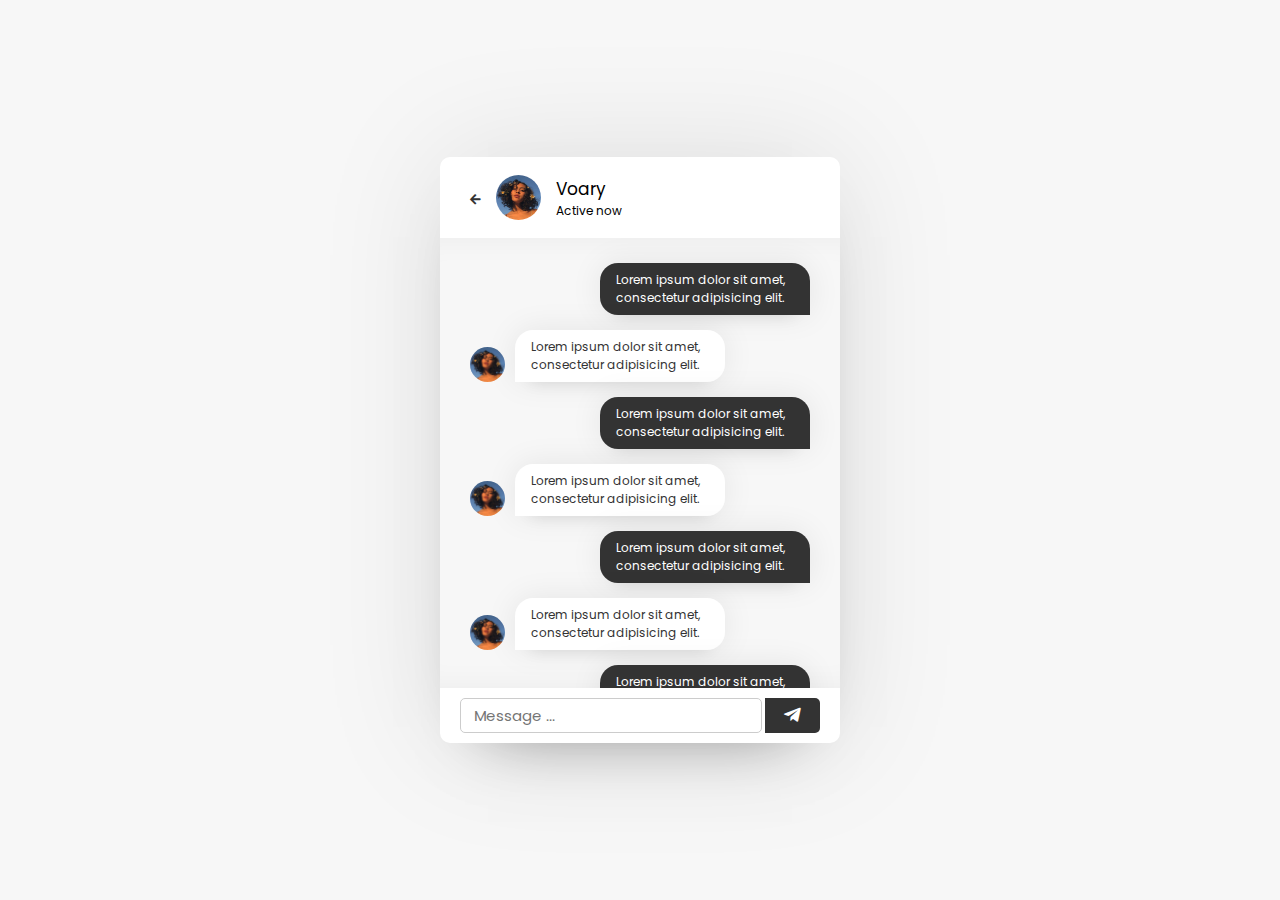
==== chat.html @ 29cea629 "Chat Area front end part completed" ====
<!DOCTYPE html>
<html>
<head>
	<meta charset="utf-8">
	<meta name="viewport" content="width=device-width, initial-scale=1">
	<title> | Chat-Box |</title>
	<link rel="stylesheet" type="text/css" href="assets/css/styles.css">
	<link rel="stylesheet" href="https://cdnjs.cloudflare.com/ajax/libs/font-awesome/5.15.2/css/all.min.css">
</head>
<body>
	<div class="wrapper-chat">
		<section class="chat-area">
			<header>
				<a href="#" class="back-icon"> <i class="fas fa-arrow-left"></i></a>
				<img src="assets/img/user.jpg" alt="">
				<div class="details">
					<span> Voary </span>
					<p> Active now </p>
				</div>
			</header>
			<div class="chat-box">
				<div class="chat outgoing">
					<div class="details">
						<p>Lorem ipsum dolor sit amet, consectetur adipisicing elit.</p>
					</div>
				</div>
				<div class="chat incoming">
					<img src="assets/img/user.jpg" alt="">
					<div class="details">
						<p>Lorem ipsum dolor sit amet, consectetur adipisicing elit.</p>
					</div>
				</div>
				<div class="chat outgoing">
					<div class="details">
						<p>Lorem ipsum dolor sit amet, consectetur adipisicing elit.</p>
					</div>
				</div>
				<div class="chat incoming">
					<img src="assets/img/user.jpg" alt="">
					<div class="details">
						<p>Lorem ipsum dolor sit amet, consectetur adipisicing elit.</p>
					</div>
				</div>
				<div class="chat outgoing">
					<div class="details">
						<p>Lorem ipsum dolor sit amet, consectetur adipisicing elit.</p>
					</div>
				</div>
				<div class="chat incoming">
					<img src="assets/img/user.jpg" alt="">
					<div class="details">
						<p>Lorem ipsum dolor sit amet, consectetur adipisicing elit.</p>
					</div>
				</div>
				<div class="chat outgoing">
					<div class="details">
						<p>Lorem ipsum dolor sit amet, consectetur adipisicing elit.</p>
					</div>
				</div>
				<div class="chat incoming">
					<img src="assets/img/user.jpg" alt="">
					<div class="details">
						<p>Lorem ipsum dolor sit amet, consectetur adipisicing elit.</p>
					</div>
				</div>
			</div>
			<form action="#" class="typing-area">
				<input type="text" placeholder="Message ..." >
				<button> <i class="fab fa-telegram-plane"></i></button>
			</form>
		</section>
	</div>


	<script type="text/javascript" src="assets/js/script.js"></script>
	<script>document.write('<script src="http://' + (location.host || 'localhost').split(':')[0] + ':35729/livereload.js?snipver=1"></' + 'script>')</script>
</body>
</html>
---- assets/css/styles.css ----
/* Google Fonts */
@import url('https://fonts.googleapis.com/css2?family=Poppins:wght@400;500;600;700&display=swap');

*{
	font-size: 12px;
  margin: 0;
  padding: 0;
  box-sizing: border-box;
  text-decoration: none;
  font-family: 'Poppins', sans-serif;
}
body{
	display: flex;
  align-items: center;
  justify-content: center;
  min-height: 100vh;
  background: #f7f7f7;
}

.wrapper {
	background: #fff;
	width: 425px;
	box-shadow: 0 0 128px 0 rgba(0, 0, 0, 0.1),
							0 32px 64px -48px rgba(0, 0, 0, 0.5);
	border-radius: 10px;
}
.wrapper-login,
.wrapper-users {
	background: #fff;
	width: 395px;
	box-shadow: 0 0 128px 0 rgba(0, 0, 0, 0.1),
							0 32px 64px -48px rgba(0, 0, 0, 0.5);
	border-radius: 10px;
}
.wrapper-chat {
	background: #fff;
	width: 400px;
	box-shadow: 0 0 128px 0 rgba(0, 0, 0, 0.1),
							0 32px 64px -48px rgba(0, 0, 0, 0.5);
	border-radius: 10px;
}

/* Signup Form Css  */
.form {
	/* padding: 25px 30px; */
	padding: 15.5px 35px;
}
.form header {
	font-size: 18.5px;
	font-weight: 600;
	border-bottom: 1px solid #e6e6e6;
	padding-bottom: 5.75px;
	/* text-align: center; */
}
.form form {
	margin: 15.5px 1px;	
}
.form form .error-txt {
	color: #721c24;
	background: #f8d7da;
	padding: 5.75px 10px;
	border-radius: 5px;
	text-align: center;
	margin-bottom: 5.75px;
	border: 1px solid #f5c6cb;
}
.form form .name-details {
	display: flex;
}
.form .name-details .field:first-child {
	margin-right: 10px;
}
.form .name-details .field:last-child {
	margin-left: 10px;
}
.form form .field {
	position: relative;
	display: flex;
	flex-direction: column;
	margin-bottom: 10px;
}
.form form .field label {
	margin-bottom: 2px;
}
.form form .field input {
	outline: none;
}
.form form .input input {
	height: 32.5px;
	width: 100%;
	font-size: 14.5px;
	padding: 0 10px;
	border: 1px solid #ccc;
	border-radius: 5px;
}
.form form .image input {
	font-size: 15px;
}
.form form .button input {
	margin-right: 13px;
	height: 45px;
	border: none;
	font-size: 15px;
	font-weight: 500;
	background: #333;
	color: #fff;
	border-radius: 5px;
	cursor: pointer;
}
.form form .field i {
	position: absolute;
	right: 15px;
	color: #ccc;
	top: 70%;
	transform: translateY(-50%);
	cursor: pointer;
}  
.form .link {
	color: #333;
}
.form .link a:hover {
	text-decoration: underline;
}

/* Users Css */
.users {
	padding: 25px 30px;
}
.users header,
.users-list a {
	display: flex;
	padding-bottom: 17.5px;
	align-items: center;
	justify-content: space-between;
	border-bottom: 1px solid #e6e6e6;
}
.wrapper-users img {
	object-fit: cover;
	border-radius: 50%;
}
:is(.users, .users-list) .content{
	display: flex;
	align-items: center;
}
.users header .content img {
	height: 60px;
	width: 60px;
}
:is(.users, .users-list) .details {
	margin-top: 5.5px;
	margin-left: 10.5px;
	color: #000;
}
:is(.users, .users-list) .details span {
	font-size: 16px;
	font-weight: 500;
}
.users header .logout {
	font-size: 12px;
	background: #333;
	color: #fff;
	padding: 7px 12px;
	border-radius: 50px;
}
.users .search {
	margin: 20px 0;
	display: flex;
	align-items: center;
	justify-content: space-between;
	position: relative;
}
.users .search .text {
	font-size: 12.5px;
}
.users .search input {
	position: absolute;
	height: 40px;
	width: calc(100% - 50px);
	border: 1px solid #ccc;
	padding: 0 13px;
	font-size: 13px;
	border-radius: 5px;
	outline: none;
}
.users .search button {
	width: 49px;
	height: 38px;
	border: none;
	outline: none;
	color: #fff;
	background: #333;
	border-radius: 0 5px 5px 0;
	cursor: pointer;
	font-size: 17px;
}
.users-list {
	max-height: 200px;
	overflow-y: auto;
}
:is(.chat-box, .users-list)::-webkit-scrollbar {
	width: 0px;
}
.users-list a {
	margin-bottom: 5.75px;
	padding-right: 15px;
	page-break-after: 10px;
	border-bottom-color: #f1f1f1;
}
.users-list a:last-child {
	border: none;
	margin-bottom: 0px;
}
.users-list a .content img{
	height: 40px;
	width: 40px;
}
.users-list a .content p {
	color: #67676a;
}
.users-list a .status-dot i {
	color: #468669;
	font-size: 9.75px;
}
/* We'll use this class name in php to show offline status */
.users-list a .status-dot.offline {
	color: #ccc;
}

/* Chat area css */
.chat-area header {
	display: flex;
	align-items: center;
	padding: 18px 30px;
}
.chat-area header .back-icon {
	font-size: 18px;
	color: #333;
}
.chat-area header img {
	height: 45px;
	width: 45px;
	margin: 0 15px;
	border-radius: 50%;
}
.chat-area header span {
	font-size: 17px;
	font-weight: ;
}
.chat-box {
	height: 450px;
	background: #f7f7f7;
	padding: 10px 30px 20px 30px;
	box-shadow: inset 0 32px 32px -32px rgb(0 0 0 / 5%),
							inset 0 -32px 32px -32px rgb(0 0 0 / 5%);
	overflow-y: auto;

}
.chat-box .chat {
	margin: 15px 0;
}
.chat-box .chat p {
	padding: 8px 16px;
	box-shadow: 0 0 32px rgb(0 0 0 / 8%),
							0 16px 16px -16px rgb(0 0 0 / 10%);
	word-break: break-word;
}
.chat-box .outgoing {
	display: flex;
}
.outgoing .details {
	margin-left: auto;
	max-width: calc(100% - 130px);
}
.outgoing .details p {
	background: #333;
	color: #fff;
	border-radius: 18px 18px 0 18px;
}
.chat-box .incoming {
	display: flex;
	align-items: flex-end;
}
.incoming .details {
	margin-left: 10px;
	margin-right: auto;
	max-width: calc(100% - 130px);
}
.incoming .details p {
	background: #fff;
	color: #333;
	border-radius: 18px 18px 18px 0;
}
.chat-box .incoming img {
	height: 35px;
	width: 35px;
	border-radius: 50%;
}
.chat-area .typing-area {
	padding: 10px 20px;
	display: flex;
	justify-content: space-between;
}
.typing-area input {
	height: 35px;
	width: calc(100% - 58px);
	font-size: 15px;
	border: 1px solid #ccc;
	padding: 0 13px;
	border-radius: 5px;
	outline: none;
}
.typing-area button {
	width: 55px;
	border: none;
	outline: none;
	background: #333;
	color: #fff;
	font-size: 19px;
	cursor: pointer;
	border-radius: 0 5px 5px 0;
}
.typing-area button i {
	font-size: 19px;
}
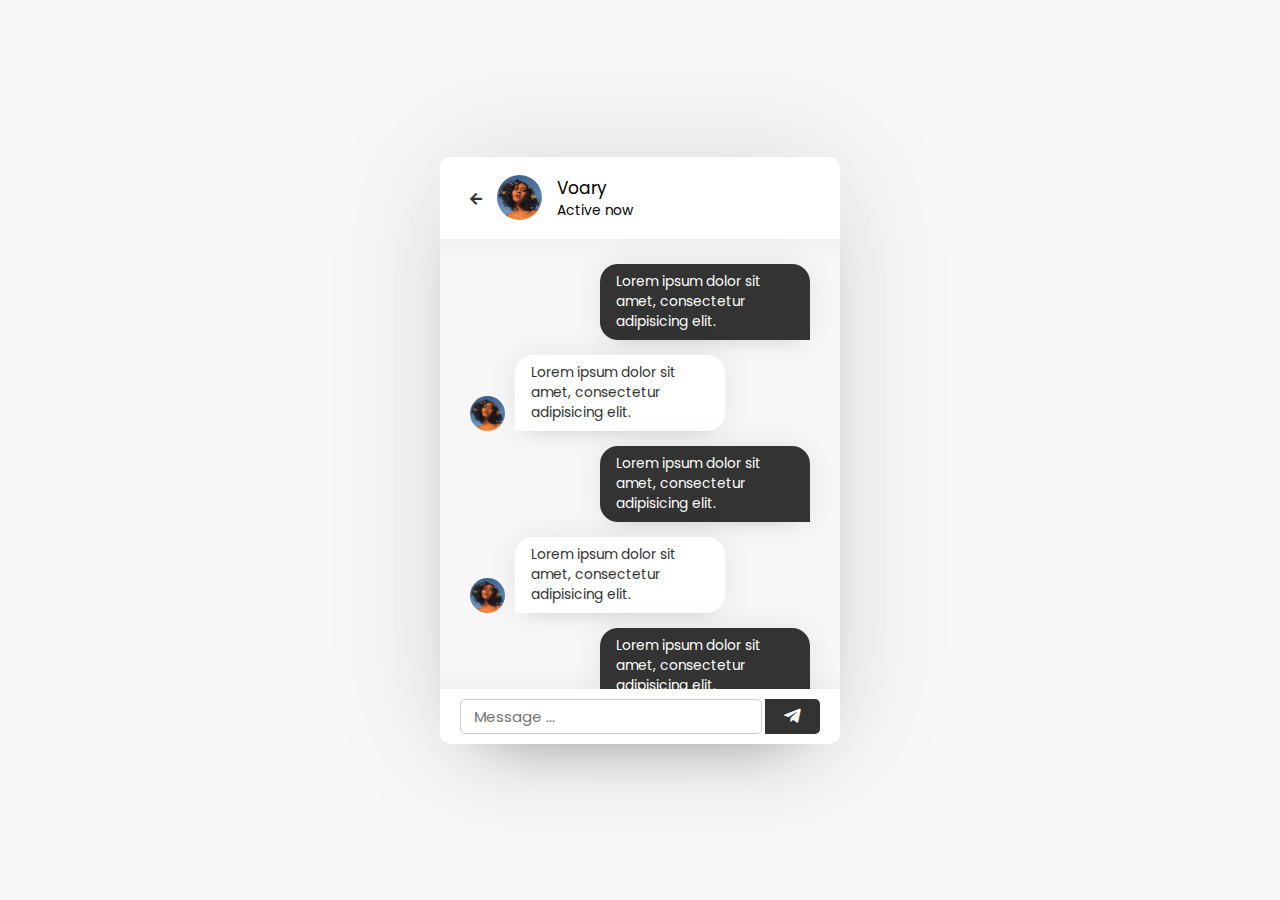
==== commit b59d16a6: "Frontend part finish" ====
--- a/chat.html
+++ b/chat.html
@@ -71,8 +71,6 @@
 		</section>
 	</div>
 
-
-	<script type="text/javascript" src="assets/js/script.js"></script>
 	<script>document.write('<script src="http://' + (location.host || 'localhost').split(':')[0] + ':35729/livereload.js?snipver=1"></' + 'script>')</script>
 </body>
 </html> --- a/assets/css/styles.css
+++ b/assets/css/styles.css
@@ -2,7 +2,7 @@
 @import url('https://fonts.googleapis.com/css2?family=Poppins:wght@400;500;600;700&display=swap');
 
 *{
-	font-size: 12px;
+	font-size: 13.75px;
   margin: 0;
   padding: 0;
   box-sizing: border-box;
@@ -63,6 +63,7 @@
 	text-align: center;
 	margin-bottom: 5.75px;
 	border: 1px solid #f5c6cb;
+	display: none;
 }
 .form form .name-details {
 	display: flex;
@@ -88,7 +89,7 @@
 .form form .input input {
 	height: 32.5px;
 	width: 100%;
-	font-size: 14.5px;
+	font-size: 11.5px;
 	padding: 0 10px;
 	border: 1px solid #ccc;
 	border-radius: 5px;
@@ -97,14 +98,15 @@
 	font-size: 15px;
 }
 .form form .button input {
-	margin-right: 13px;
+	margin-right: 80px;
+	margin-left: 80px;
 	height: 45px;
 	border: none;
 	font-size: 15px;
 	font-weight: 500;
 	background: #333;
 	color: #fff;
-	border-radius: 5px;
+	border-radius: 50px;
 	cursor: pointer;
 }
 .form form .field i {
@@ -114,7 +116,11 @@
 	top: 70%;
 	transform: translateY(-50%);
 	cursor: pointer;
-}  
+}
+.form form .field i.active::before {
+	color: #333;
+	content: "\f070";
+}
 .form .link {
 	color: #333;
 }
@@ -168,6 +174,7 @@
 	align-items: center;
 	justify-content: space-between;
 	position: relative;
+
 }
 .users .search .text {
 	font-size: 12.5px;
@@ -181,17 +188,32 @@
 	font-size: 13px;
 	border-radius: 5px;
 	outline: none;
+	opacity: 0;
+	pointer-events: none;
+	transition: all 0.2s ease;
+}
+.users .search input.active {
+	opacity: 1;
+	pointer-events: auto; 
 }
 .users .search button {
 	width: 49px;
 	height: 38px;
 	border: none;
 	outline: none;
-	color: #fff;
-	background: #333;
+	color: #333;
+	background: #fff;
 	border-radius: 0 5px 5px 0;
 	cursor: pointer;
 	font-size: 17px;
+	transition: all 0.2s ease;
+}
+.users .search button.active {
+	color: #fff;
+	background: #333;
+}
+.users .search button.active i::before {
+	content: "\f00d";
 }
 .users-list {
 	max-height: 200px;
